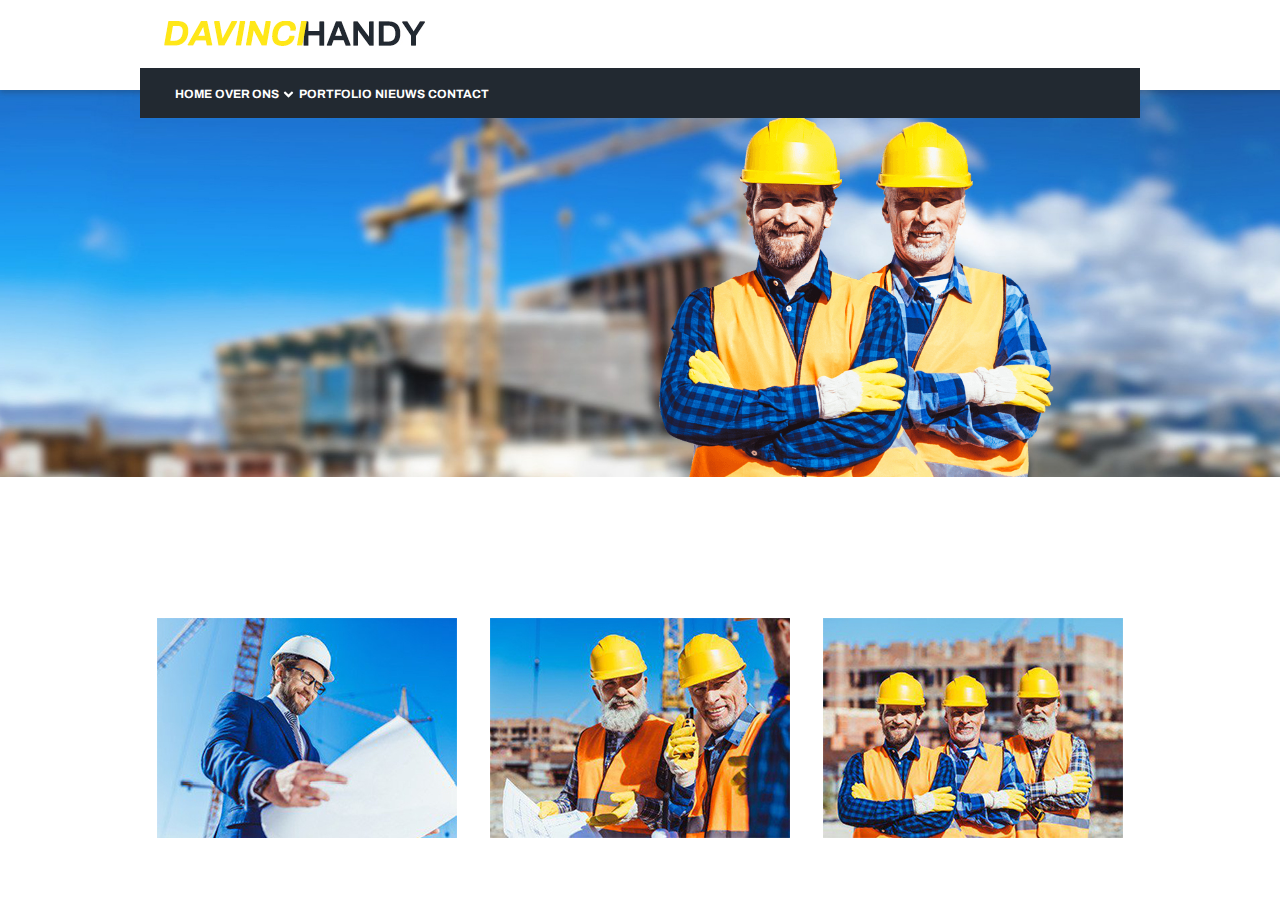
==== index.html @ 6e5f0aec "Commit van de dag" ====
<!DOCTYPE html>
<html lang="en">

<head>
    <meta charset="UTF-8">
    <meta name="viewport" content="width=device-width, initial-scale=1.0">
    <meta http-equiv="X-UA-Compatible" content="ie=edge">
    <link href="https://fonts.googleapis.com/css?family=Archivo&display=swap" rel="stylesheet">
    <link rel="stylesheet" href="assets/css/style.css">
    <title>B1W9O1-Handy</title>
</head>

<body>
    <div class="center_page">
        <img src="assets/img/logo.jpg" class="hr_logo">
        <nav>
            <ul>
                <a href="">HOME</a>
                <a href="">OVER ONS <svg aria-hidden="true" data-prefix="fas" data-icon="angle-down"
                        class="svg-inline--fa fa-angle-down fa-w-10" role="img" xmlns="http://www.w3.org/2000/svg"
                        viewBox="0 0 320 512">
                        <path fill="currentColor"
                            d="M143 352.3L7 216.3c-9.4-9.4-9.4-24.6 0-33.9l22.6-22.6c9.4-9.4 24.6-9.4 33.9 0l96.4 96.4 96.4-96.4c9.4-9.4 24.6-9.4 33.9 0l22.6 22.6c9.4 9.4 9.4 24.6 0 33.9l-136 136c-9.2 9.4-24.4 9.4-33.8 0z">
                        </path>
                    </svg></a>
                <a href="">PORTFOLIO</a>
                <a href="">NIEUWS</a>
                <a href="">CONTACT</a>
            </ul>
        </nav>
        <img src="assets/img/header.jpg" class="hr_img">

        <div class="banners">
            <div class="container banner1">
                <img src="assets/img/banner-1.jpg">
                <div class="overlay">
                    <div class="text">GESCHIEDENIS</div>
                </div>
            </div>
            <div class="container banner2">
                <img src="assets/img/banner-2.jpg">
                <div class="overlay">
                    <div class="text">DEALS</div>
                </div>
            </div>
            <div class="container banner3">
                <img src="assets/img/banner-3.jpg">
                <div class="overlay">
                    <div class="text">DIENSTEN</div>
                </div>
            </div>

        </div>

    </div>
</body>

</html>
---- assets/css/style.css ----
body {
    font-family: 'Archivo', sans-serif;
    margin: 0;
    z-index: 2;
}

.center_page {
    margin: auto;
    width: 1000px;
}

p {
    font-size: 16px;
    line-height: 24px;
    font-weight: 500;
}

.hr_logo {
    margin-top: 21px;
    margin-left: 24px;
}

nav {
    margin-top: 19px;
    height: 50px;
    background-color: #222931;
    z-index: 2;
    color: #ffffff;
}

nav ul {
    /* list-style-type: none; */
    float: left;
    padding-left: 35px;
    vertical-align: center;
}

nav ul a {
    font-size: 12px;
    color: white;
    font-weight: bold;
    text-decoration: none;
}

nav ul a svg {
    height: 15px;
    width: 15px;
    vertical-align: middle;
    fill: #ffffff;
}

.hr_img {
    position: absolute;
    width: 100%;
    left: 0;
    top: 90px;
    z-index: -1;
}

.banners {
    align-items: center;
    margin-top: 50%;
    display: grid;
    grid-template-rows: 220px;
    grid-template-columns: auto auto auto;
}

/* .banners ul{
    list-style-type: none;
    float: left;
    padding: 0;
    
    text-align: center;
} */

/* .banners ul span {
    margin-top: 0;
    margin-bottom: 0;
    margin-left: 12.5px;
    margin-right: 12.5px;
} */

/*  */

.container {
    position: relative;
    margin-left: auto;
    margin-right: auto;
    width: 300px;
    height: 220px;
}

.container img {
    display: block;
    width: 300px;
    height: 220px;
}

.banners .overlay {
    position: absolute;
    top: 0;
    /* bottom: 0; */
    /* left: 0; */
    /* right: 0; */
    height: 220px;
    width: 300px;
    opacity: 0;
    transition: 0.5s ease;
    background-color: rgba(34,41,49,0.8);
}

.banner1:hover .overlay, .banner2:hover .overlay, .banner3:hover .overlay {
    opacity: 1;
  }

.container .overlay .text {
    font-size: 32px;
    position: absolute;
    font-weight: 600;
    width: 100%;
    height: 100%;
    /* top: 50%; */
    /* left: 50%; */
    color: #ffffff;
    opacity: 1;
    text-align: center;
    justify-content: center;
}
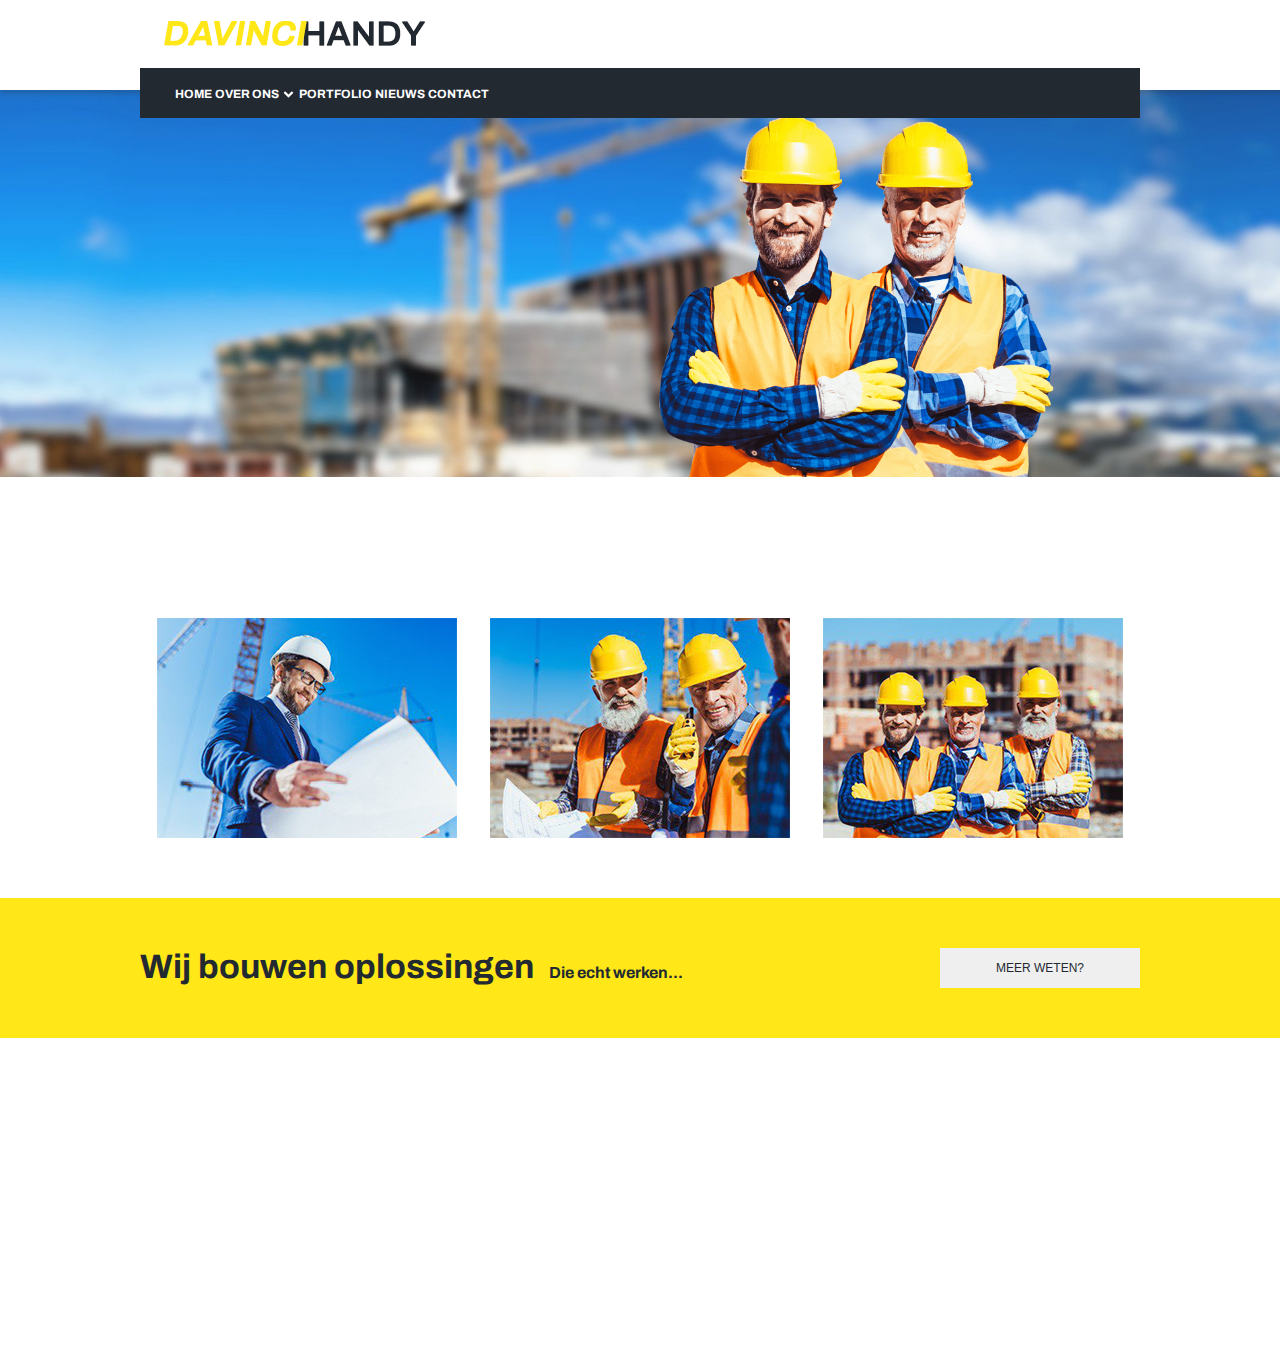
==== commit 8aa0e57d: "voor de helft klaar" ====
--- a/index.html
+++ b/index.html
@@ -49,7 +49,19 @@
                     <div class="text">DIENSTEN</div>
                 </div>
             </div>
+        </div>
 
+        <div class="ribbon">
+            <div class="text">
+                <span id="groot">Wij bouwen oplossingen</span>
+                <span id="klein">Die echt werken...</span>
+                <button id="knop" onclick="window.location.href = 'about:blank';">MEER WETEN?</button>
+            </div>
+        </div>
+
+        <div class="banners2">
+            <div class="container banner1">
+            </div>
         </div>
 
     </div>
--- a/assets/css/style.css
+++ b/assets/css/style.css
@@ -82,7 +82,7 @@
 
 /*  */
 
-.container {
+.banners .container {
     position: relative;
     margin-left: auto;
     margin-right: auto;
@@ -90,7 +90,7 @@
     height: 220px;
 }
 
-.container img {
+.banners .container img {
     display: block;
     width: 300px;
     height: 220px;
@@ -109,20 +109,71 @@
     background-color: rgba(34,41,49,0.8);
 }
 
-.banner1:hover .overlay, .banner2:hover .overlay, .banner3:hover .overlay {
+.banners .banner1:hover .overlay, .banner2:hover .overlay, .banner3:hover .overlay {
     opacity: 1;
   }
 
-.container .overlay .text {
+.banners .container .overlay .text {
     font-size: 32px;
     position: absolute;
     font-weight: 600;
-    width: 100%;
-    height: 100%;
-    /* top: 50%; */
-    /* left: 50%; */
+    /* width: 100%;
+    height: 100%; */
+    top: 50%;
+    left: 50%;
+    transform: translate(-50%, -50%);
     color: #ffffff;
     opacity: 1;
     text-align: center;
+}
+
+    /* display: flex;
+    align-items: center;
+    justify-content: center; */
+
+.ribbon {
+    position: absolute;
+    left: 0;
+    margin-top: 60px;
+    background-color: #ffe718;
+    width: 100%;
+    height: 140px;
+
+    display: flex;
+    align-items: center;
     justify-content: center;
+}
+
+.ribbon .text {
+    color: #222931;
+    margin: auto;
+    width: 1000px;
+}
+
+.ribbon #groot {
+    font-size: 34px;
+    font-weight: 700;
+}
+
+.ribbon #klein {
+    font-size: 16px;
+    font-weight: 700;
+    padding-left: 12px;
+}
+
+.ribbon #knop {
+    font-size: 12px;
+    font-weight: 500;
+    float: right;
+    border: none;
+    color: #222931;
+    height: 40px;
+    width: 200px;
+}
+
+.banners2 {
+    display: grid;
+    grid-template-rows: 100px;
+    grid-template-columns: auto auto auto;
+    margin-top: 430px;
 }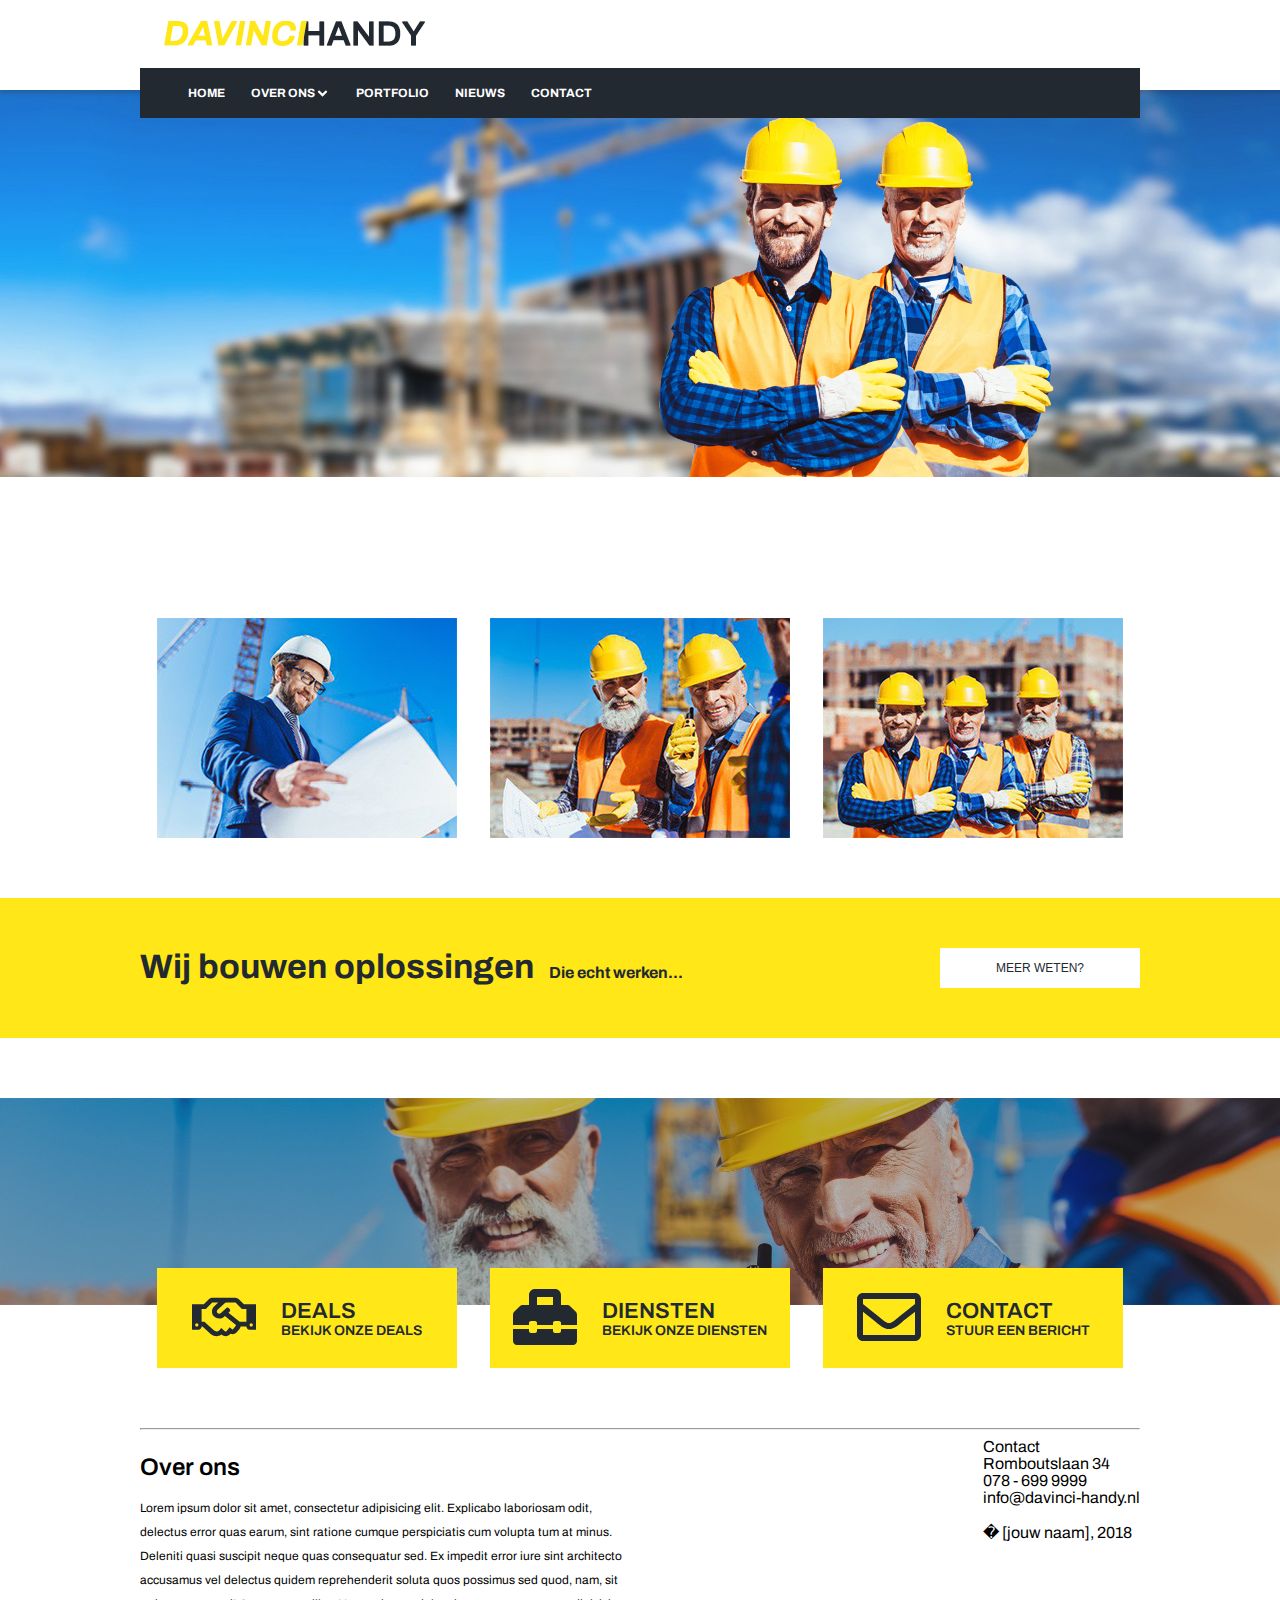
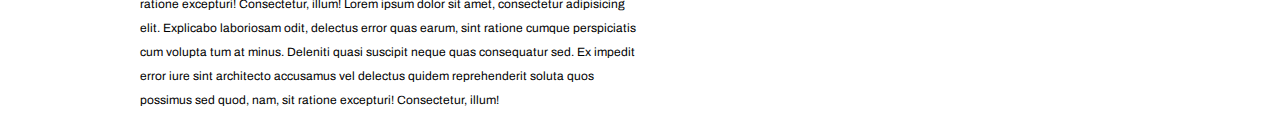
==== commit 02e90e0a: "bijna almost klaar" ====
--- a/index.html
+++ b/index.html
@@ -5,6 +5,7 @@
     <meta charset="UTF-8">
     <meta name="viewport" content="width=device-width, initial-scale=1.0">
     <meta http-equiv="X-UA-Compatible" content="ie=edge">
+    <!-- <meta http-equiv="refresh" content="1"> -->
     <link href="https://fonts.googleapis.com/css?family=Archivo&display=swap" rel="stylesheet">
     <link rel="stylesheet" href="assets/css/style.css">
     <title>B1W9O1-Handy</title>
@@ -12,6 +13,7 @@
 
 <body>
     <div class="center_page">
+        <!-- NAV BAR -->
         <img src="assets/img/logo.jpg" class="hr_logo">
         <nav>
             <ul>
@@ -29,7 +31,9 @@
             </ul>
         </nav>
         <img src="assets/img/header.jpg" class="hr_img">
+        <!--  -->
 
+        <!-- 1STE BANNER ITEMS -->
         <div class="banners">
             <div class="container banner1">
                 <img src="assets/img/banner-1.jpg">
@@ -50,7 +54,9 @@
                 </div>
             </div>
         </div>
+        <!--  -->
 
+        <!-- RIBBON -->
         <div class="ribbon">
             <div class="text">
                 <span id="groot">Wij bouwen oplossingen</span>
@@ -58,11 +64,103 @@
                 <button id="knop" onclick="window.location.href = 'about:blank';">MEER WETEN?</button>
             </div>
         </div>
+        <!--  -->
+
+        <!-- 2DE BANNER ITEMS -->
+        <img src="assets/img/footer.jpg" class="fr_img">
 
         <div class="banners2">
+
             <div class="container banner1">
+                <div class="block">
+                    <div class="content">
+                        <span class="icon">
+                            <svg aria-hidden="true" focusable="false" data-prefix="far" data-icon="handshake"
+                                class="svg-inline--fa fa-handshake fa-w-20" role="img"
+                                xmlns="http://www.w3.org/2000/svg" viewBox="0 0 640 512">
+                                <path fill="currentColor"
+                                    d="M519.2 127.9l-47.6-47.6A56.252 56.252 0 0 0 432 64H205.2c-14.8 0-29.1 5.9-39.6 16.3L118 127.9H0v255.7h64c17.6 0 31.8-14.2 31.9-31.7h9.1l84.6 76.4c30.9 25.1 73.8 25.7 105.6 3.8 12.5 10.8 26 15.9 41.1 15.9 18.2 0 35.3-7.4 48.8-24 22.1 8.7 48.2 2.6 64-16.8l26.2-32.3c5.6-6.9 9.1-14.8 10.9-23h57.9c.1 17.5 14.4 31.7 31.9 31.7h64V127.9H519.2zM48 351.6c-8.8 0-16-7.2-16-16s7.2-16 16-16 16 7.2 16 16c0 8.9-7.2 16-16 16zm390-6.9l-26.1 32.2c-2.8 3.4-7.8 4-11.3 1.2l-23.9-19.4-30 36.5c-6 7.3-15 4.8-18 2.4l-36.8-31.5-15.6 19.2c-13.9 17.1-39.2 19.7-55.3 6.6l-97.3-88H96V175.8h41.9l61.7-61.6c2-.8 3.7-1.5 5.7-2.3H262l-38.7 35.5c-29.4 26.9-31.1 72.3-4.4 101.3 14.8 16.2 61.2 41.2 101.5 4.4l8.2-7.5 108.2 87.8c3.4 2.8 3.9 7.9 1.2 11.3zm106-40.8h-69.2c-2.3-2.8-4.9-5.4-7.7-7.7l-102.7-83.4 12.5-11.4c6.5-6 7-16.1 1-22.6L367 167.1c-6-6.5-16.1-6.9-22.6-1l-55.2 50.6c-9.5 8.7-25.7 9.4-34.6 0-9.3-9.9-8.5-25.1 1.2-33.9l65.6-60.1c7.4-6.8 17-10.5 27-10.5l83.7-.2c2.1 0 4.1.8 5.5 2.3l61.7 61.6H544v128zm48 47.7c-8.8 0-16-7.2-16-16s7.2-16 16-16 16 7.2 16 16c0 8.9-7.2 16-16 16z">
+                                </path>
+                            </svg>
+                        </span>
+                        <span class="text">
+                            <div class="groot">DEALS</div>
+                            <div class="klein">BEKIJK ONZE DEALS</div>
+                        </span>
+                    </div>
+                </div>
+            </div>
+            <div class="container banner2">
+                <div class="block">
+                    <div class="content">
+                        <span class="icon">
+                            <svg aria-hidden="true" data-prefix="fas" data-icon="toolbox"
+                                class="svg-inline--fa fa-toolbox fa-w-16" role="img" xmlns="http://www.w3.org/2000/svg"
+                                viewBox="0 0 512 512">
+                                <path fill="currentColor"
+                                    d="M502.63 214.63l-45.25-45.25c-6-6-14.14-9.37-22.63-9.37H384V80c0-26.51-21.49-48-48-48H176c-26.51 0-48 21.49-48 48v80H77.25c-8.49 0-16.62 3.37-22.63 9.37L9.37 214.63c-6 6-9.37 14.14-9.37 22.63V320h128v-16c0-8.84 7.16-16 16-16h32c8.84 0 16 7.16 16 16v16h128v-16c0-8.84 7.16-16 16-16h32c8.84 0 16 7.16 16 16v16h128v-82.75c0-8.48-3.37-16.62-9.37-22.62zM320 160H192V96h128v64zm64 208c0 8.84-7.16 16-16 16h-32c-8.84 0-16-7.16-16-16v-16H192v16c0 8.84-7.16 16-16 16h-32c-8.84 0-16-7.16-16-16v-16H0v96c0 17.67 14.33 32 32 32h448c17.67 0 32-14.33 32-32v-96H384v16z">
+                                </path>
+                            </svg>
+                        </span>
+                        <span class="text">
+                            <div class="groot">DIENSTEN</div>
+                            <div class="klein">BEKIJK ONZE DIENSTEN</div>
+                        </span>
+                    </div>
+                </div>
+            </div>
+            <div class="container banner3">
+                <div class="block">
+                    <div class="content">
+                        <span class="icon">
+                            <svg aria-hidden="true" data-prefix="far" data-icon="envelope"
+                                class="svg-inline--fa fa-envelope fa-w-16" role="img" xmlns="http://www.w3.org/2000/svg"
+                                viewBox="0 0 512 512">
+                                <path fill="currentColor"
+                                    d="M464 64H48C21.49 64 0 85.49 0 112v288c0 26.51 21.49 48 48 48h416c26.51 0 48-21.49 48-48V112c0-26.51-21.49-48-48-48zm0 48v40.805c-22.422 18.259-58.168 46.651-134.587 106.49-16.841 13.247-50.201 45.072-73.413 44.701-23.208.375-56.579-31.459-73.413-44.701C106.18 199.465 70.425 171.067 48 152.805V112h416zM48 400V214.398c22.914 18.251 55.409 43.862 104.938 82.646 21.857 17.205 60.134 55.186 103.062 54.955 42.717.231 80.509-37.199 103.053-54.947 49.528-38.783 82.032-64.401 104.947-82.653V400H48z">
+                                </path>
+                            </svg>
+                        </span>
+                        <span class="text">
+                            <div class="groot">CONTACT</div>
+                            <div class="klein">STUUR EEN BERICHT</div>
+                        </span>
+                    </div>
+                </div>
             </div>
         </div>
+        <!--  -->
+
+        <!-- FOOTER -->
+        <footer>
+            <hr>
+            <div id="footer_text">
+                <span id="overons">
+                    <h1>Over ons</h1>
+                    <p>
+                        Lorem ipsum dolor sit amet, consectetur adipisicing elit. Explicabo laboriosam
+                        odit, delectus error quas earum, sint ratione cumque perspiciatis cum volupta
+                        tum at minus. Deleniti quasi suscipit neque quas consequatur sed. Ex impedit
+                        error iure sint architecto accusamus vel delectus quidem reprehenderit soluta
+                        quos possimus sed quod, nam, sit ratione excepturi! Consectetur, illum! Lorem
+                        ipsum dolor sit amet, consectetur adipisicing elit. Explicabo laboriosam
+                        odit, delectus error quas earum, sint ratione cumque perspiciatis cum volupta
+                        tum at minus. Deleniti quasi suscipit neque quas consequatur sed. Ex impedit
+                        error iure sint architecto accusamus vel delectus quidem reprehenderit soluta
+                        quos possimus sed quod, nam, sit ratione excepturi! Consectetur, illum!
+                    </p>
+                </span>
+                <span id="contact">
+                    Contact <br>
+                    Romboutslaan 34 <br>
+                    078 - 699 9999 <br>
+                    info@davinci-handy.nl <br><br>
+
+                    � [jouw naam], 2018
+                </span>
+            </div>
+        </footer>
+        <!--  -->
 
     </div>
 </body>
--- a/assets/css/style.css
+++ b/assets/css/style.css
@@ -30,9 +30,13 @@
 
 nav ul {
     /* list-style-type: none; */
-    float: left;
+    width: 43%;
+    /* float: left; */
     padding-left: 35px;
-    vertical-align: center;
+    /* vertical-align: center; */
+    display: grid;
+    grid-template-rows: 50px;
+    grid-template-columns: auto auto auto auto auto;
 }
 
 nav ul a {
@@ -40,6 +44,16 @@
     color: white;
     font-weight: bold;
     text-decoration: none;
+    padding-left: 10px;
+    padding-right: 10px;
+    display: flex;
+    align-items: center;
+    justify-content: center;
+}
+
+nav ul a:hover {
+    background-color: #ffe718;
+    color: #222931;
 }
 
 nav ul a svg {
@@ -169,6 +183,21 @@
     color: #222931;
     height: 40px;
     width: 200px;
+    background: #ffffff;
+}
+
+.ribbon #knop:hover {
+    color: #ffffff;
+    background: #222931;
+    cursor: pointer;
+}
+
+.fr_img {
+    position: absolute;
+    width: 100%;
+    left: 0;
+    margin-top: 260px;
+    z-index: -1;
 }
 
 .banners2 {
@@ -176,4 +205,82 @@
     grid-template-rows: 100px;
     grid-template-columns: auto auto auto;
     margin-top: 430px;
+}
+
+.banners2 .block {
+    width: 300px;
+    height: 100px;
+    background-color: #ffe718;
+    color: #222931;
+    display: flex;
+    align-items: center;
+    justify-content: center;
+    position: relative;
+    margin-left: auto;
+    margin-right: auto;
+}
+
+.banners2 .content {
+    display: flex;
+    align-items: center;
+    justify-content: center;
+}
+
+.banners2 .icon, .banners2 .text {
+    vertical-align: middle;
+    display: inline-block;
+}
+
+.banners2 .text {
+    margin-left: 25px;
+}
+
+.banners2 svg {
+    height: 64px;
+    width: 64px;
+    fill: #222931;
+}
+
+.banners2 .groot {
+    font-size: 22px;
+    font-weight: 600;
+    width: auto;
+}
+
+.banners2 .klein {
+    font-size: 14px;
+    font-weight: 600;
+    width: auto;
+}
+
+.banners2 .banner2 .block:hover {
+    color: #ffffff;
+    background-color: #222931;
+}
+
+footer hr{
+    margin-top: 60px;
+}
+
+#footer_text {
+
+}
+
+#overons {
+    float: left;
+    width: 50%;
+}
+
+#overons h1 {
+    font-size: 24px;
+    font-weight: 600;
+}
+
+#overons p {
+    font-size: 12px;
+    font-weight: 400;
+}
+
+#contact {
+float: right;
 }